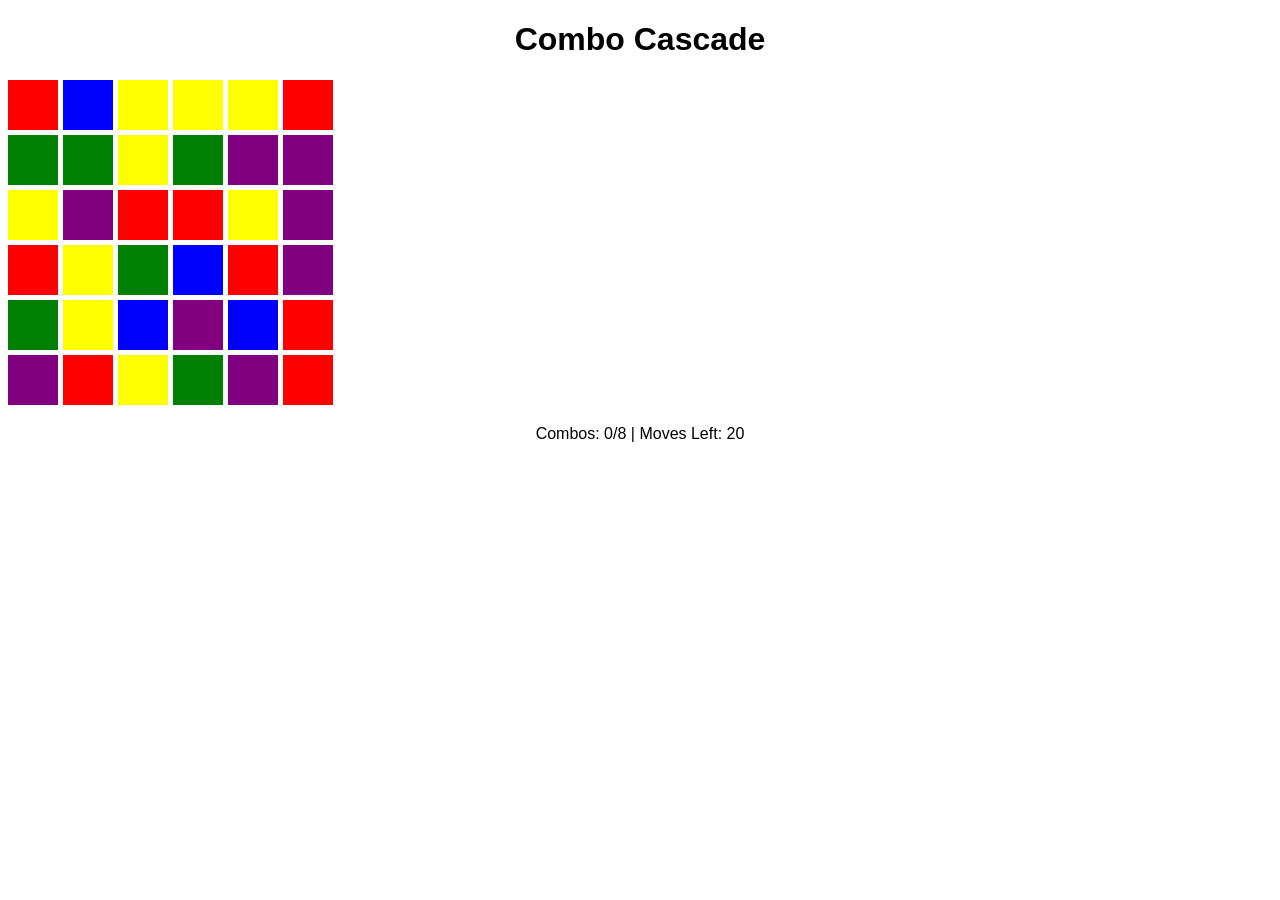
==== index.html @ 09f9480e "Error fix" ====
<!DOCTYPE html>
<html lang="en">
<head>
  <meta charset="UTF-8">
  <meta name="viewport" content="width=device-width, initial-scale=1.0">
  <title>Combo Cascade</title>
  <style>
    body { font-family: Arial, sans-serif; text-align: center; }
    #game-board { display: grid; grid-template-columns: repeat(6, 50px); gap: 5px; margin: 20px auto; }
    .tile { 
      width: 50px; 
      height: 50px; 
      background: lightblue; 
      display: flex; 
      align-items: center; 
      justify-content: center; 
      font-size: 18px; 
      cursor: pointer; 
      transition: transform 0.3s ease, background-color 0.3s ease, box-shadow 0.3s ease; 
    }
    .tile.match { background: lightgreen; }
    .tile:hover {
      border: 2px dashed gray;
      cursor: pointer;
    }
    .tile.selected {
      border: 2px solid black;
      box-shadow: 0 0 10px black;
    }
    .tile.clearing {
      animation: fadeOut 0.5s forwards;
    }
    @keyframes fadeOut {
      from {
        opacity: 1;
      }
      to {
        opacity: 0;
      }
    }
    .tile.dropping {
      animation: drop 0.5s ease-in;
    }
    @keyframes drop {
      from {
        transform: translateY(-50px);
      }
      to {
        transform: translateY(0);
      }
    }
  </style>
</head>
<body>
  <h1>Combo Cascade</h1>
  <div id="game-board"></div>
  <p id="status">Combos: 0/8 | Moves Left: 20</p>
  <script>
    const board = document.getElementById('game-board');
    const status = document.getElementById('status');
    const gridSize = 6;
    let combos = 0;
    let movesLeft = 20;
    let selectedTile = null;

    // Initialize the board
    const tiles = [];
    const colors = ['red', 'blue', 'green', 'yellow', 'purple'];

    function initBoard() {
      for (let i = 0; i < gridSize * gridSize; i++) {
        const tile = document.createElement('div');
        tile.className = 'tile';
        tile.dataset.color = colors[Math.floor(Math.random() * colors.length)];
        tile.style.backgroundColor = tile.dataset.color;
        tile.addEventListener('click', () => handleTileClick(i));
        board.appendChild(tile);
        tiles.push(tile);
      }
    }

    function handleTileClick(index) {
      const tile = tiles[index];

      if (!selectedTile) {
        // Select the first tile
        selectedTile = tile;
        tile.classList.add('selected'); // Add the selected class
      } else {
        // Attempt to swap with the second tile
        const selectedIndex = tiles.indexOf(selectedTile);
        if (areAdjacent(selectedIndex, index)) {
          swapTiles(selectedIndex, index);
        }
        selectedTile.classList.remove('selected'); // Remove the selected class
        selectedTile = null;
      }

      movesLeft--;
      status.textContent = `Combos: ${combos}/8 | Moves Left: ${movesLeft}`;
      if (movesLeft <= 0) {
        alert('Game Over! Try again.');
      }
    }

    function areAdjacent(index1, index2) {
      const row1 = Math.floor(index1 / gridSize);
      const col1 = index1 % gridSize;
      const row2 = Math.floor(index2 / gridSize);
      const col2 = index2 % gridSize;

      return (
        (row1 === row2 && Math.abs(col1 - col2) === 1) || // Same row, adjacent columns
        (col1 === col2 && Math.abs(row1 - row2) === 1)    // Same column, adjacent rows
      );
    }

    function swapTiles(index1, index2) {
      const tile1 = tiles[index1];
      const tile2 = tiles[index2];

      // Swap colors
      const tempColor = tile1.dataset.color;
      tile1.dataset.color = tile2.dataset.color;
      tile1.style.backgroundColor = tile2.dataset.color;
      tile2.dataset.color = tempColor;
      tile2.style.backgroundColor = tempColor;

      // Add a slight delay to allow the swap animation to complete
      setTimeout(() => checkMatches(), 300);
    }

    function checkMatches() {
      const matches = new Set();

      // Check rows for matches
      for (let row = 0; row < gridSize; row++) {
        for (let col = 0; col < gridSize - 2; col++) {
          const index = row * gridSize + col;
          if (
            tiles[index].dataset.color === tiles[index + 1].dataset.color &&
            tiles[index].dataset.color === tiles[index + 2].dataset.color
          ) {
            matches.add(index);
            matches.add(index + 1);
            matches.add(index + 2);
          }
        }
      }

      // Check columns for matches
      for (let col = 0; col < gridSize; col++) {
        for (let row = 0; row < gridSize - 2; row++) {
          const index = row * gridSize + col;
          if (
            tiles[index].dataset.color === tiles[index + gridSize].dataset.color &&
            tiles[index].dataset.color === tiles[index + 2 * gridSize].dataset.color
          ) {
            matches.add(index);
            matches.add(index + gridSize);
            matches.add(index + 2 * gridSize);
          }
        }
      }

      if (matches.size > 0) {
        clearMatches(matches);
      }
    }

    function clearMatches(matches) {
      matches.forEach(index => {
        const tile = tiles[index];
        tile.classList.add('clearing'); // Add clearing animation
        setTimeout(() => {
          tile.dataset.color = '';
          tile.style.backgroundColor = 'white';
          tile.classList.remove('clearing'); // Remove the class after animation
        }, 500); // Match the duration of the fadeOut animation
      });

      combos++;
      playComboSound(combos); // Play the sound for the current combo
      status.textContent = `Combos: ${combos}/8 | Moves Left: ${movesLeft}`;
      if (combos >= 8) {
        alert('You win!');
      }

      setTimeout(dropTiles, 500); // Wait for clearing animation to finish
    }

    function dropTiles() {
      for (let col = 0; col < gridSize; col++) {
        let emptySpots = 0;

        for (let row = gridSize - 1; row >= 0; row--) {
          const index = row * gridSize + col;
          if (tiles[index].dataset.color === '') {
            emptySpots++;
          } else if (emptySpots > 0) {
            const targetIndex = (row + emptySpots) * gridSize + col;
            tiles[targetIndex].dataset.color = tiles[index].dataset.color;
            tiles[targetIndex].style.backgroundColor = tiles[index].dataset.color;
            tiles[targetIndex].classList.add('dropping'); // Add dropping animation
            setTimeout(() => tiles[targetIndex].classList.remove('dropping'), 500);
            tiles[index].dataset.color = '';
            tiles[index].style.backgroundColor = 'white';
          }
        }

        // Fill empty spots at the top
        for (let row = 0; row < emptySpots; row++) {
          const index = row * gridSize + col;
          tiles[index].dataset.color = colors[Math.floor(Math.random() * colors.length)];
          tiles[index].style.backgroundColor = tiles[index].dataset.color;
          tiles[index].classList.add('dropping'); // Add dropping animation
          setTimeout(() => tiles[index].classList.remove('dropping'), 500);
        }
      }

      // Check for new matches after tiles drop
      setTimeout(checkMatches, 500); // Wait for dropping animation to finish
    }

    function playComboSound(combo) {
      const soundMap = {
        1: 'sounds/combo1.mp3',
        2: 'sounds/combo2.mp3',
        3: 'sounds/combo3.mp3',
        4: 'sounds/combo4.mp3',
        5: 'sounds/combo5.mp3',
        6: 'sounds/combo6.mp3',
        7: 'sounds/combo7.mp3',
        8: 'sounds/combo8.mp3'
      };

      const soundFile = soundMap[combo];
      if (soundFile) {
        const audio = new Audio(soundFile);
        audio.volume = 0.5; // Set volume to 50%
        audio.play();
      }
    }

    initBoard();
  </script>
</body>
</html>
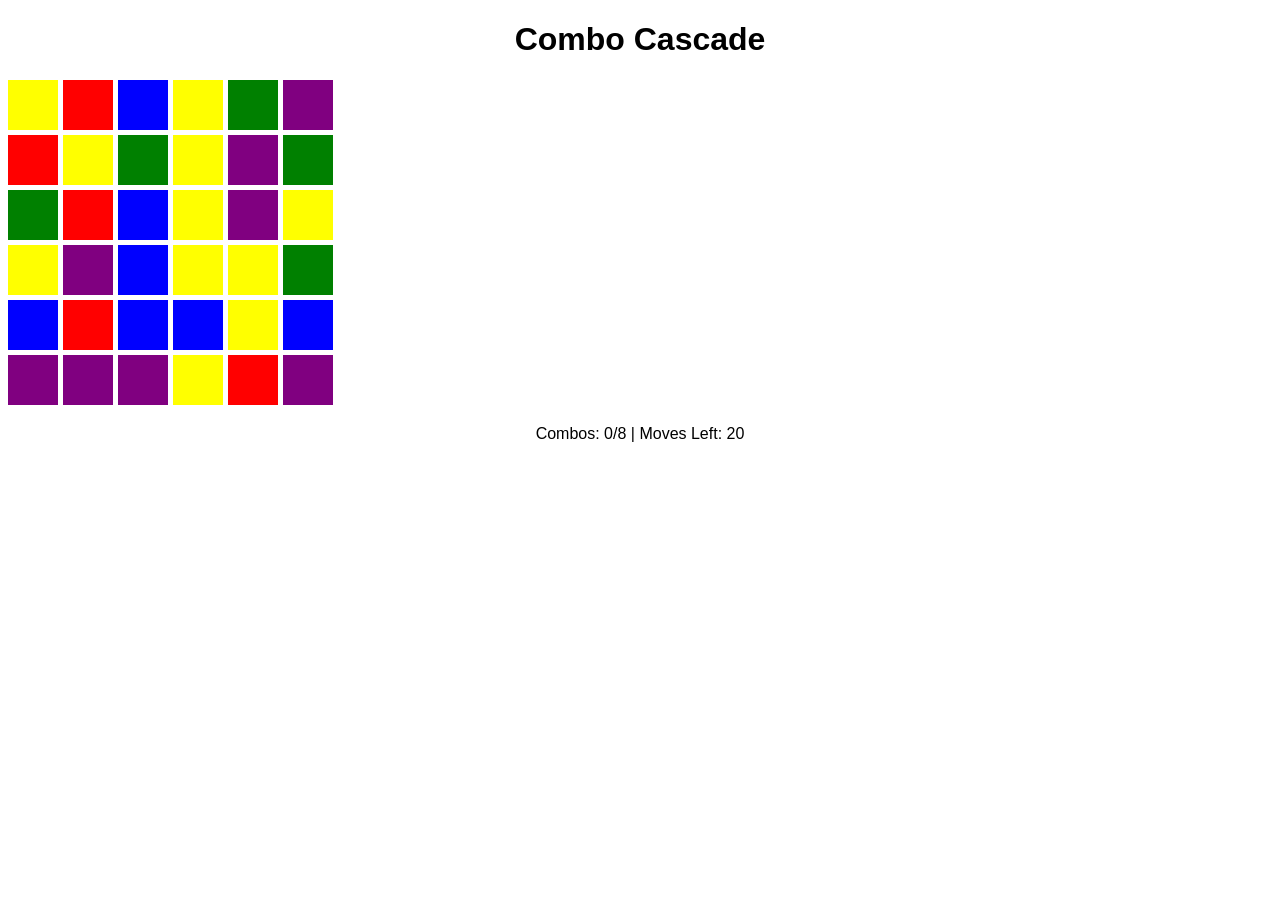
==== commit 2f0dc6de: "Changed fileformat in code for sounds." ====
--- a/index.html
+++ b/index.html
@@ -224,14 +224,14 @@
 
     function playComboSound(combo) {
       const soundMap = {
-        1: 'sounds/combo1.mp3',
-        2: 'sounds/combo2.mp3',
-        3: 'sounds/combo3.mp3',
-        4: 'sounds/combo4.mp3',
-        5: 'sounds/combo5.mp3',
-        6: 'sounds/combo6.mp3',
-        7: 'sounds/combo7.mp3',
-        8: 'sounds/combo8.mp3'
+        1: 'sounds/combo1.wav',
+        2: 'sounds/combo2.wav',
+        3: 'sounds/combo3.wav',
+        4: 'sounds/combo4.wav',
+        5: 'sounds/combo5.wav',
+        6: 'sounds/combo6.wav',
+        7: 'sounds/combo7.wav',
+        8: 'sounds/combo8.wav'
       };
 
       const soundFile = soundMap[combo];
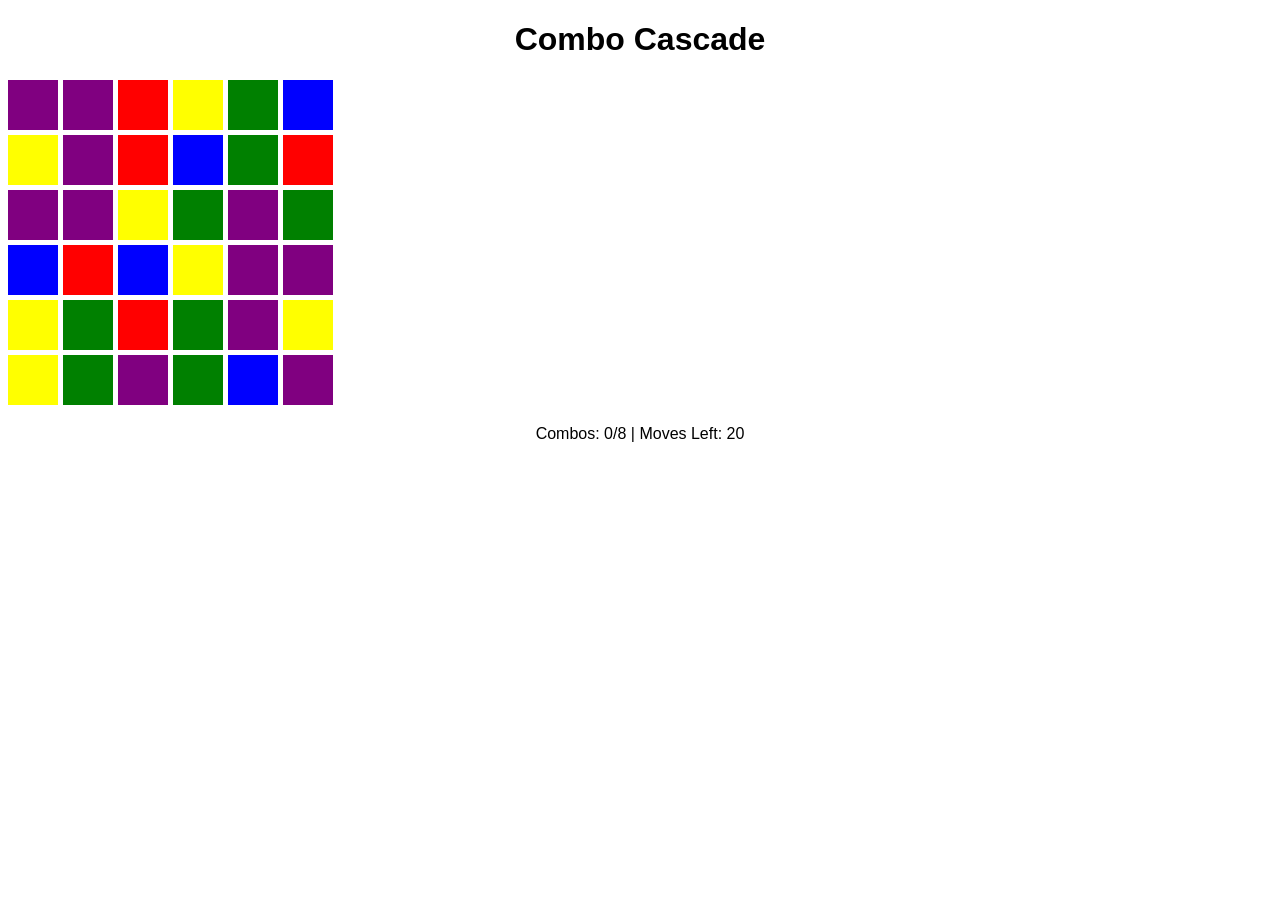
==== commit 3eb04130: "Better visuals and a restart button" ====
--- a/index.html
+++ b/index.html
@@ -49,12 +49,58 @@
         transform: translateY(0);
       }
     }
+    #win-overlay {
+      position: fixed;
+      top: 0;
+      left: 0;
+      width: 100%;
+      height: 100%;
+      background: rgba(0, 0, 0, 0.8);
+      display: flex;
+      justify-content: center;
+      align-items: center;
+      z-index: 1000;
+    }
+
+    #win-message {
+      background: white;
+      padding: 20px;
+      border-radius: 10px;
+      text-align: center;
+      box-shadow: 0 4px 10px rgba(0, 0, 0, 0.5);
+    }
+
+    #win-message h2 {
+      margin: 0 0 20px;
+      font-size: 24px;
+      color: #333;
+    }
+
+    #restart-button {
+      padding: 10px 20px;
+      font-size: 16px;
+      background: #4CAF50;
+      color: white;
+      border: none;
+      border-radius: 5px;
+      cursor: pointer;
+    }
+
+    #restart-button:hover {
+      background: #45a049;
+    }
   </style>
 </head>
 <body>
   <h1>Combo Cascade</h1>
   <div id="game-board"></div>
   <p id="status">Combos: 0/8 | Moves Left: 20</p>
+  <div id="win-overlay" style="display: none;">
+    <div id="win-message">
+      <h2>You Win!</h2>
+      <button id="restart-button">Play Again</button>
+    </div>
+  </div>
   <script>
     const board = document.getElementById('game-board');
     const status = document.getElementById('status');
@@ -183,7 +229,7 @@
       playComboSound(combos); // Play the sound for the current combo
       status.textContent = `Combos: ${combos}/8 | Moves Left: ${movesLeft}`;
       if (combos >= 8) {
-        alert('You win!');
+        showWinMessage(); // Show the win overlay
       }
 
       setTimeout(dropTiles, 500); // Wait for clearing animation to finish
@@ -242,6 +288,29 @@
       }
     }
 
+    function showWinMessage() {
+      const winOverlay = document.getElementById('win-overlay');
+      winOverlay.style.display = 'flex'; // Show the overlay
+
+      const restartButton = document.getElementById('restart-button');
+      restartButton.addEventListener('click', restartGame);
+    }
+
+    function restartGame() {
+      const winOverlay = document.getElementById('win-overlay');
+      winOverlay.style.display = 'none'; // Hide the overlay
+
+      // Reset game variables
+      combos = 0;
+      movesLeft = 20;
+      status.textContent = `Combos: ${combos}/8 | Moves Left: ${movesLeft}`;
+
+      // Clear and reinitialize the board
+      board.innerHTML = '';
+      tiles.length = 0; // Clear the tiles array
+      initBoard();
+    }
+
     initBoard();
   </script>
 </body>
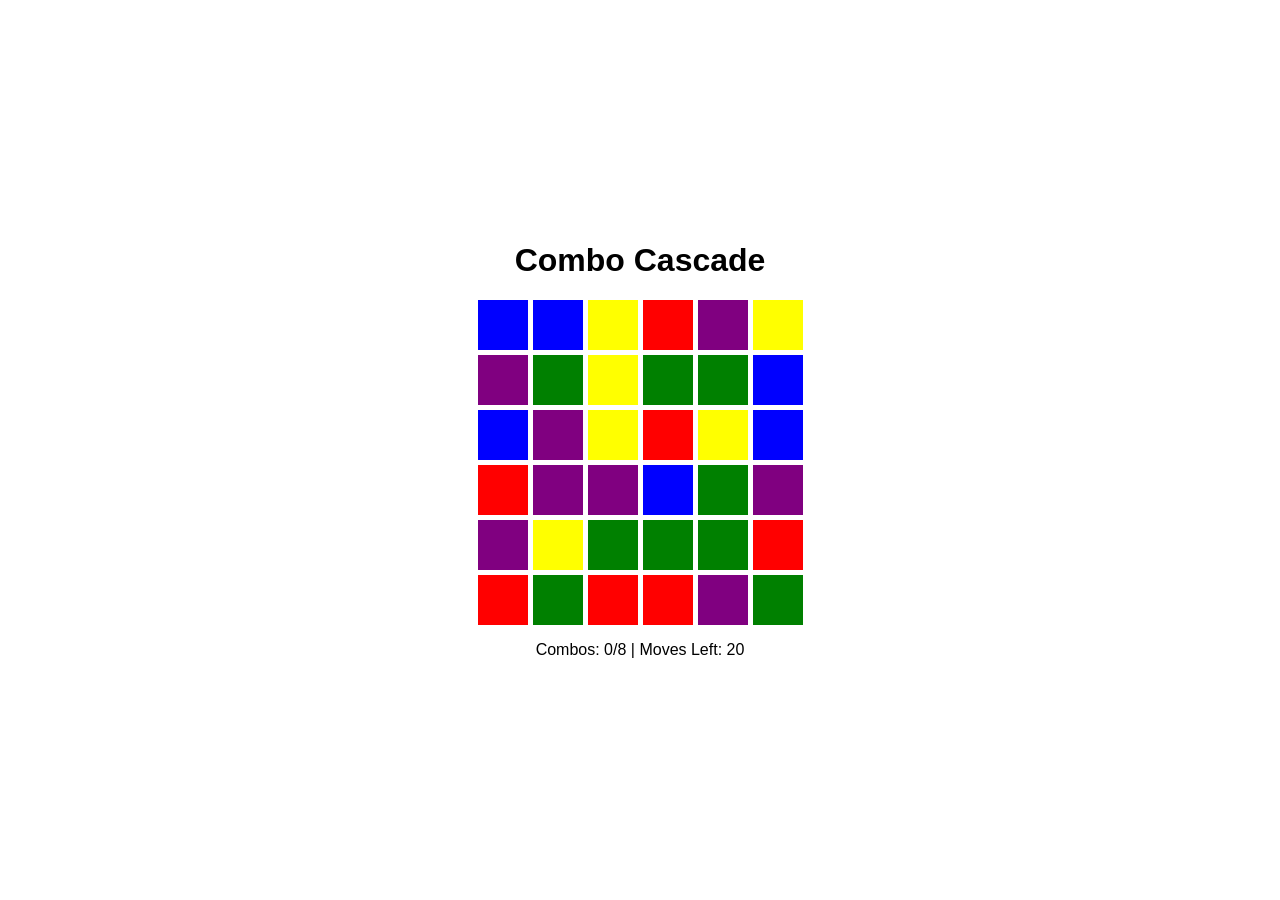
==== commit 652d7b7e: "Centered game board" ====
--- a/index.html
+++ b/index.html
@@ -5,8 +5,24 @@
   <meta name="viewport" content="width=device-width, initial-scale=1.0">
   <title>Combo Cascade</title>
   <style>
-    body { font-family: Arial, sans-serif; text-align: center; }
-    #game-board { display: grid; grid-template-columns: repeat(6, 50px); gap: 5px; margin: 20px auto; }
+    body {
+      font-family: Arial, sans-serif;
+      text-align: center;
+      margin: 0;
+      height: 100vh; /* Full viewport height */
+      display: flex;
+      justify-content: center; /* Center horizontally */
+      align-items: center; /* Center vertically */
+      flex-direction: column; /* Stack elements vertically */
+    }
+
+    #game-board {
+      display: grid;
+      grid-template-columns: repeat(6, 50px);
+      gap: 5px;
+      margin: 0; /* Remove any extra margin */
+    }
+
     .tile { 
       width: 50px; 
       height: 50px; 
@@ -88,6 +104,10 @@
 
     #restart-button:hover {
       background: #45a049;
+    }
+
+    #status {
+      margin-bottom: 20px;
     }
   </style>
 </head>
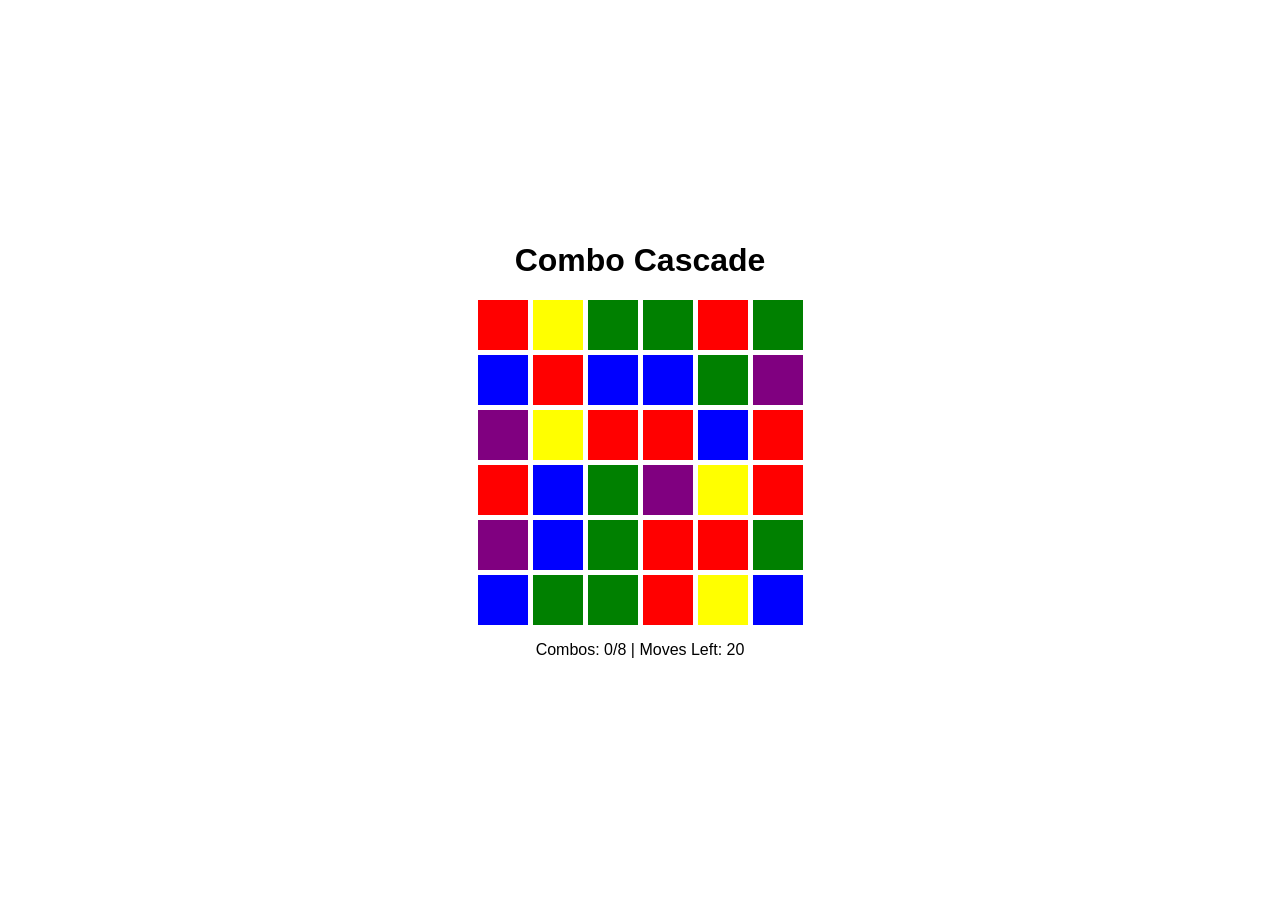
==== commit 7d3a7c67: "Moved code into correct files" ====
--- a/index.html
+++ b/index.html
@@ -4,112 +4,7 @@
   <meta charset="UTF-8">
   <meta name="viewport" content="width=device-width, initial-scale=1.0">
   <title>Combo Cascade</title>
-  <style>
-    body {
-      font-family: Arial, sans-serif;
-      text-align: center;
-      margin: 0;
-      height: 100vh; /* Full viewport height */
-      display: flex;
-      justify-content: center; /* Center horizontally */
-      align-items: center; /* Center vertically */
-      flex-direction: column; /* Stack elements vertically */
-    }
-
-    #game-board {
-      display: grid;
-      grid-template-columns: repeat(6, 50px);
-      gap: 5px;
-      margin: 0; /* Remove any extra margin */
-    }
-
-    .tile { 
-      width: 50px; 
-      height: 50px; 
-      background: lightblue; 
-      display: flex; 
-      align-items: center; 
-      justify-content: center; 
-      font-size: 18px; 
-      cursor: pointer; 
-      transition: transform 0.3s ease, background-color 0.3s ease, box-shadow 0.3s ease; 
-    }
-    .tile.match { background: lightgreen; }
-    .tile:hover {
-      border: 2px dashed gray;
-      cursor: pointer;
-    }
-    .tile.selected {
-      border: 2px solid black;
-      box-shadow: 0 0 10px black;
-    }
-    .tile.clearing {
-      animation: fadeOut 0.5s forwards;
-    }
-    @keyframes fadeOut {
-      from {
-        opacity: 1;
-      }
-      to {
-        opacity: 0;
-      }
-    }
-    .tile.dropping {
-      animation: drop 0.5s ease-in;
-    }
-    @keyframes drop {
-      from {
-        transform: translateY(-50px);
-      }
-      to {
-        transform: translateY(0);
-      }
-    }
-    #win-overlay {
-      position: fixed;
-      top: 0;
-      left: 0;
-      width: 100%;
-      height: 100%;
-      background: rgba(0, 0, 0, 0.8);
-      display: flex;
-      justify-content: center;
-      align-items: center;
-      z-index: 1000;
-    }
-
-    #win-message {
-      background: white;
-      padding: 20px;
-      border-radius: 10px;
-      text-align: center;
-      box-shadow: 0 4px 10px rgba(0, 0, 0, 0.5);
-    }
-
-    #win-message h2 {
-      margin: 0 0 20px;
-      font-size: 24px;
-      color: #333;
-    }
-
-    #restart-button {
-      padding: 10px 20px;
-      font-size: 16px;
-      background: #4CAF50;
-      color: white;
-      border: none;
-      border-radius: 5px;
-      cursor: pointer;
-    }
-
-    #restart-button:hover {
-      background: #45a049;
-    }
-
-    #status {
-      margin-bottom: 20px;
-    }
-  </style>
+  <link rel="stylesheet" href="style.css">
 </head>
 <body>
   <h1>Combo Cascade</h1>
@@ -121,217 +16,6 @@
       <button id="restart-button">Play Again</button>
     </div>
   </div>
-  <script>
-    const board = document.getElementById('game-board');
-    const status = document.getElementById('status');
-    const gridSize = 6;
-    let combos = 0;
-    let movesLeft = 20;
-    let selectedTile = null;
-
-    // Initialize the board
-    const tiles = [];
-    const colors = ['red', 'blue', 'green', 'yellow', 'purple'];
-
-    function initBoard() {
-      for (let i = 0; i < gridSize * gridSize; i++) {
-        const tile = document.createElement('div');
-        tile.className = 'tile';
-        tile.dataset.color = colors[Math.floor(Math.random() * colors.length)];
-        tile.style.backgroundColor = tile.dataset.color;
-        tile.addEventListener('click', () => handleTileClick(i));
-        board.appendChild(tile);
-        tiles.push(tile);
-      }
-    }
-
-    function handleTileClick(index) {
-      const tile = tiles[index];
-
-      if (!selectedTile) {
-        // Select the first tile
-        selectedTile = tile;
-        tile.classList.add('selected'); // Add the selected class
-      } else {
-        // Attempt to swap with the second tile
-        const selectedIndex = tiles.indexOf(selectedTile);
-        if (areAdjacent(selectedIndex, index)) {
-          swapTiles(selectedIndex, index);
-        }
-        selectedTile.classList.remove('selected'); // Remove the selected class
-        selectedTile = null;
-      }
-
-      movesLeft--;
-      status.textContent = `Combos: ${combos}/8 | Moves Left: ${movesLeft}`;
-      if (movesLeft <= 0) {
-        alert('Game Over! Try again.');
-      }
-    }
-
-    function areAdjacent(index1, index2) {
-      const row1 = Math.floor(index1 / gridSize);
-      const col1 = index1 % gridSize;
-      const row2 = Math.floor(index2 / gridSize);
-      const col2 = index2 % gridSize;
-
-      return (
-        (row1 === row2 && Math.abs(col1 - col2) === 1) || // Same row, adjacent columns
-        (col1 === col2 && Math.abs(row1 - row2) === 1)    // Same column, adjacent rows
-      );
-    }
-
-    function swapTiles(index1, index2) {
-      const tile1 = tiles[index1];
-      const tile2 = tiles[index2];
-
-      // Swap colors
-      const tempColor = tile1.dataset.color;
-      tile1.dataset.color = tile2.dataset.color;
-      tile1.style.backgroundColor = tile2.dataset.color;
-      tile2.dataset.color = tempColor;
-      tile2.style.backgroundColor = tempColor;
-
-      // Add a slight delay to allow the swap animation to complete
-      setTimeout(() => checkMatches(), 300);
-    }
-
-    function checkMatches() {
-      const matches = new Set();
-
-      // Check rows for matches
-      for (let row = 0; row < gridSize; row++) {
-        for (let col = 0; col < gridSize - 2; col++) {
-          const index = row * gridSize + col;
-          if (
-            tiles[index].dataset.color === tiles[index + 1].dataset.color &&
-            tiles[index].dataset.color === tiles[index + 2].dataset.color
-          ) {
-            matches.add(index);
-            matches.add(index + 1);
-            matches.add(index + 2);
-          }
-        }
-      }
-
-      // Check columns for matches
-      for (let col = 0; col < gridSize; col++) {
-        for (let row = 0; row < gridSize - 2; row++) {
-          const index = row * gridSize + col;
-          if (
-            tiles[index].dataset.color === tiles[index + gridSize].dataset.color &&
-            tiles[index].dataset.color === tiles[index + 2 * gridSize].dataset.color
-          ) {
-            matches.add(index);
-            matches.add(index + gridSize);
-            matches.add(index + 2 * gridSize);
-          }
-        }
-      }
-
-      if (matches.size > 0) {
-        clearMatches(matches);
-      }
-    }
-
-    function clearMatches(matches) {
-      matches.forEach(index => {
-        const tile = tiles[index];
-        tile.classList.add('clearing'); // Add clearing animation
-        setTimeout(() => {
-          tile.dataset.color = '';
-          tile.style.backgroundColor = 'white';
-          tile.classList.remove('clearing'); // Remove the class after animation
-        }, 500); // Match the duration of the fadeOut animation
-      });
-
-      combos++;
-      playComboSound(combos); // Play the sound for the current combo
-      status.textContent = `Combos: ${combos}/8 | Moves Left: ${movesLeft}`;
-      if (combos >= 8) {
-        showWinMessage(); // Show the win overlay
-      }
-
-      setTimeout(dropTiles, 500); // Wait for clearing animation to finish
-    }
-
-    function dropTiles() {
-      for (let col = 0; col < gridSize; col++) {
-        let emptySpots = 0;
-
-        for (let row = gridSize - 1; row >= 0; row--) {
-          const index = row * gridSize + col;
-          if (tiles[index].dataset.color === '') {
-            emptySpots++;
-          } else if (emptySpots > 0) {
-            const targetIndex = (row + emptySpots) * gridSize + col;
-            tiles[targetIndex].dataset.color = tiles[index].dataset.color;
-            tiles[targetIndex].style.backgroundColor = tiles[index].dataset.color;
-            tiles[targetIndex].classList.add('dropping'); // Add dropping animation
-            setTimeout(() => tiles[targetIndex].classList.remove('dropping'), 500);
-            tiles[index].dataset.color = '';
-            tiles[index].style.backgroundColor = 'white';
-          }
-        }
-
-        // Fill empty spots at the top
-        for (let row = 0; row < emptySpots; row++) {
-          const index = row * gridSize + col;
-          tiles[index].dataset.color = colors[Math.floor(Math.random() * colors.length)];
-          tiles[index].style.backgroundColor = tiles[index].dataset.color;
-          tiles[index].classList.add('dropping'); // Add dropping animation
-          setTimeout(() => tiles[index].classList.remove('dropping'), 500);
-        }
-      }
-
-      // Check for new matches after tiles drop
-      setTimeout(checkMatches, 500); // Wait for dropping animation to finish
-    }
-
-    function playComboSound(combo) {
-      const soundMap = {
-        1: 'sounds/combo1.wav',
-        2: 'sounds/combo2.wav',
-        3: 'sounds/combo3.wav',
-        4: 'sounds/combo4.wav',
-        5: 'sounds/combo5.wav',
-        6: 'sounds/combo6.wav',
-        7: 'sounds/combo7.wav',
-        8: 'sounds/combo8.wav'
-      };
-
-      const soundFile = soundMap[combo];
-      if (soundFile) {
-        const audio = new Audio(soundFile);
-        audio.volume = 0.5; // Set volume to 50%
-        audio.play();
-      }
-    }
-
-    function showWinMessage() {
-      const winOverlay = document.getElementById('win-overlay');
-      winOverlay.style.display = 'flex'; // Show the overlay
-
-      const restartButton = document.getElementById('restart-button');
-      restartButton.addEventListener('click', restartGame);
-    }
-
-    function restartGame() {
-      const winOverlay = document.getElementById('win-overlay');
-      winOverlay.style.display = 'none'; // Hide the overlay
-
-      // Reset game variables
-      combos = 0;
-      movesLeft = 20;
-      status.textContent = `Combos: ${combos}/8 | Moves Left: ${movesLeft}`;
-
-      // Clear and reinitialize the board
-      board.innerHTML = '';
-      tiles.length = 0; // Clear the tiles array
-      initBoard();
-    }
-
-    initBoard();
-  </script>
+  <script src="script.js"></script>
 </body>
 </html>
--- a/style.css
+++ b/style.css
@@ -0,0 +1,118 @@
+/* General body styling */
+body {
+    font-family: Arial, sans-serif;
+    text-align: center;
+    margin: 0;
+    height: 100vh; /* Full viewport height */
+    display: flex;
+    justify-content: center; /* Center horizontally */
+    align-items: center; /* Center vertically */
+    flex-direction: column; /* Stack elements vertically */
+  }
+  
+  /* Game board styling */
+  #game-board {
+    display: grid;
+    grid-template-columns: repeat(6, 50px);
+    gap: 5px;
+    margin: 0; /* Remove any extra margin */
+  }
+  
+  /* Tile styling */
+  .tile { 
+    width: 50px; 
+    height: 50px; 
+    background: lightblue; 
+    display: flex; 
+    align-items: center; 
+    justify-content: center; 
+    font-size: 18px; 
+    cursor: pointer; 
+    transition: transform 0.3s ease, background-color 0.3s ease, box-shadow 0.3s ease; 
+  }
+  
+  .tile.match { 
+    background: lightgreen; 
+  }
+  
+  .tile:hover {
+    border: 2px dashed gray;
+    cursor: pointer;
+  }
+  
+  .tile.selected {
+    border: 2px solid black;
+    box-shadow: 0 0 10px black;
+  }
+  
+  .tile.clearing {
+    animation: fadeOut 0.5s forwards;
+  }
+  
+  @keyframes fadeOut {
+    from {
+      opacity: 1;
+    }
+    to {
+      opacity: 0;
+    }
+  }
+  
+  .tile.dropping {
+    animation: drop 0.5s ease-in;
+  }
+  
+  @keyframes drop {
+    from {
+      transform: translateY(-50px);
+    }
+    to {
+      transform: translateY(0);
+    }
+  }
+  
+  /* Win overlay styling */
+  #win-overlay {
+    position: fixed;
+    top: 0;
+    left: 0;
+    width: 100%;
+    height: 100%;
+    background: rgba(0, 0, 0, 0.8);
+    display: flex;
+    justify-content: center;
+    align-items: center;
+    z-index: 1000;
+  }
+  
+  #win-message {
+    background: white;
+    padding: 20px;
+    border-radius: 10px;
+    text-align: center;
+    box-shadow: 0 4px 10px rgba(0, 0, 0, 0.5);
+  }
+  
+  #win-message h2 {
+    margin: 0 0 20px;
+    font-size: 24px;
+    color: #333;
+  }
+  
+  #restart-button {
+    padding: 10px 20px;
+    font-size: 16px;
+    background: #4CAF50;
+    color: white;
+    border: none;
+    border-radius: 5px;
+    cursor: pointer;
+  }
+  
+  #restart-button:hover {
+    background: #45a049;
+  }
+  
+  #status {
+    margin-bottom: 20px;
+  }
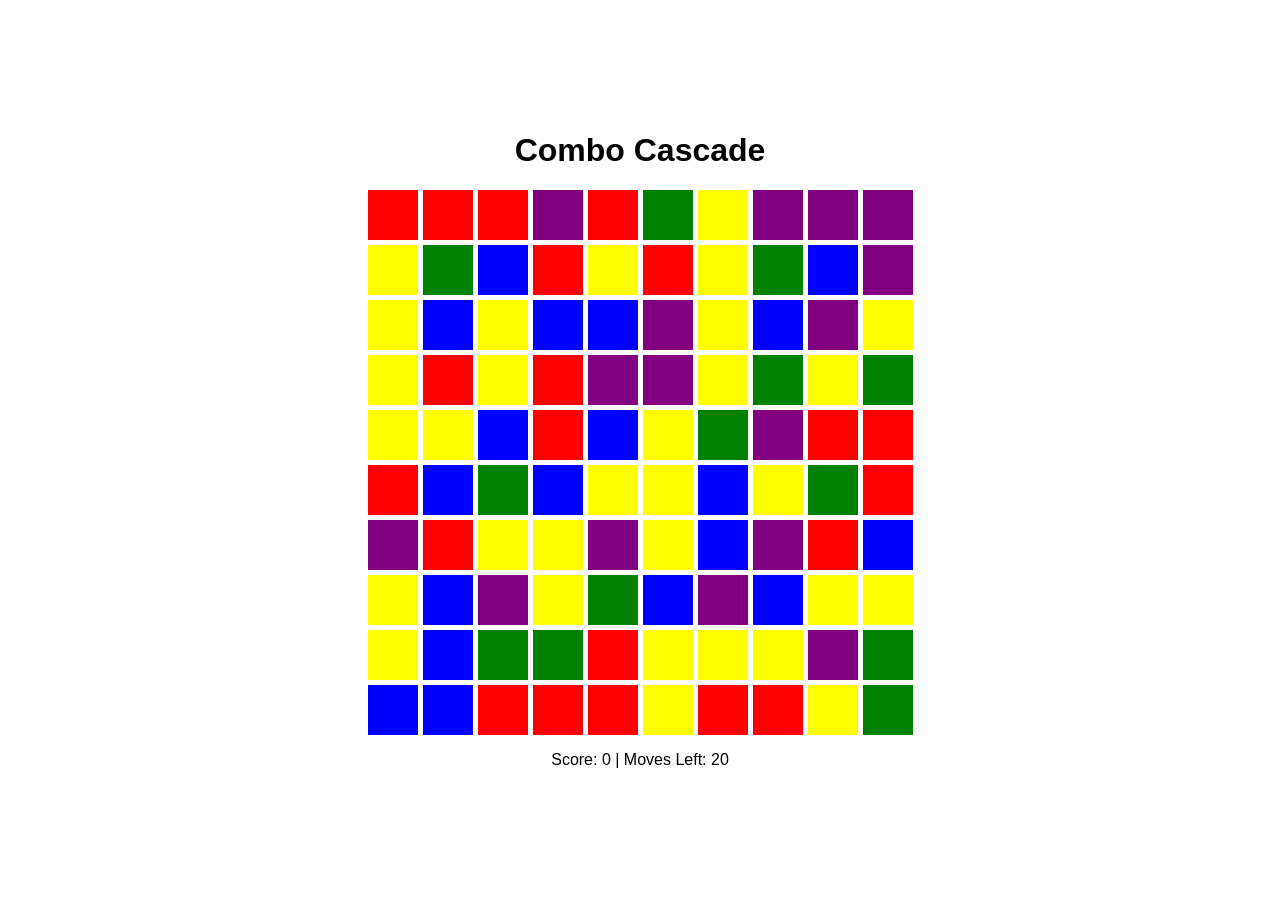
==== commit ec89bcc6: "Added messages to encourage more combos!" ====
--- a/index.html
+++ b/index.html
@@ -8,8 +8,9 @@
 </head>
 <body>
   <h1>Combo Cascade</h1>
+  <div id="combo-display" style="display: none;">x1</div>
   <div id="game-board"></div>
-  <p id="status">Combos: 0/8 | Moves Left: 20</p>
+  <p id="status">Score: 0 | Moves Left: 20</p>
   <div id="win-overlay" style="display: none;">
     <div id="win-message">
       <h2>You Win!</h2>
--- a/style.css
+++ b/style.css
@@ -13,8 +13,8 @@
   /* Game board styling */
   #game-board {
     display: grid;
-    grid-template-columns: repeat(6, 50px);
-    gap: 5px;
+    grid-template-columns: repeat(10, 50px); /* 10 columns */
+    gap: 5px; /* Space between tiles */
     margin: 0; /* Remove any extra margin */
   }
   
@@ -50,11 +50,13 @@
   }
   
   @keyframes fadeOut {
-    from {
+    0% {
       opacity: 1;
+      transform: translate(-50%, -50%);
     }
-    to {
+    100% {
       opacity: 0;
+      transform: translate(-50%, -60%);
     }
   }
   
@@ -115,4 +117,31 @@
   
   #status {
     margin-bottom: 20px;
+  }
+
+  #combo-display {
+    position: absolute;
+    top: 10%;
+    left: 50%;
+    transform: translateX(-50%);
+    font-size: 2rem;
+    font-weight: bold;
+    color: #ff5722;
+    background: rgba(255, 255, 255, 0.8);
+    padding: 10px 20px;
+    border-radius: 10px;
+    box-shadow: 0 4px 10px rgba(0, 0, 0, 0.3);
+    z-index: 1000;
+    animation: fadeOut 1s ease-in-out forwards;
+  }
+
+  @keyframes fadeOut {
+    0% {
+      opacity: 1;
+      transform: translate(-50%, -50%);
+    }
+    100% {
+      opacity: 0;
+      transform: translate(-50%, -60%);
+    }
   }
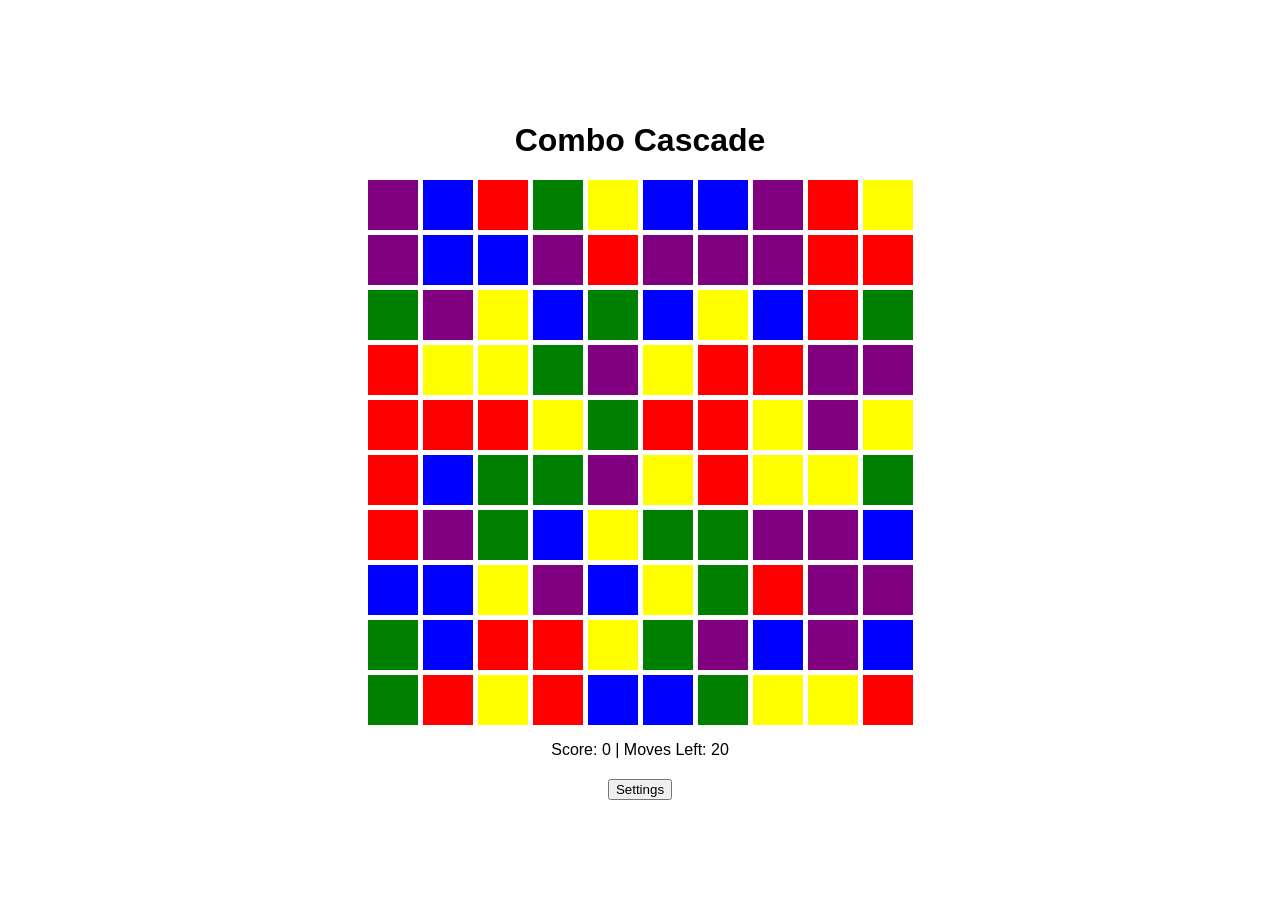
==== commit 5e73d67c: "Added settings" ====
--- a/index.html
+++ b/index.html
@@ -17,6 +17,23 @@
       <button id="restart-button">Play Again</button>
     </div>
   </div>
+
+  <button id="settings-button">Settings</button>
+
+  <div id="settings-modal" class="modal">
+    <div class="modal-content">
+      <h2>Settings</h2>
+      <label for="volume-slider">Volume:</label>
+      <input type="range" id="volume-slider" min="0" max="1" step="0.1" value="0.5">
+      <br>
+      <label for="target-score">Target Score:</label>
+      <input type="number" id="target-score" value="10000" min="1000" step="1000">
+      <br>
+      <button id="save-settings">Save</button>
+      <button id="close-settings">Close</button>
+    </div>
+  </div>
+
   <script src="script.js"></script>
 </body>
 </html>
--- a/style.css
+++ b/style.css
@@ -144,4 +144,25 @@
       opacity: 0;
       transform: translate(-50%, -60%);
     }
+  }
+
+  /* Modal styling */
+  .modal {
+    display: none;
+    position: fixed;
+    top: 0;
+    left: 0;
+    width: 100%;
+    height: 100%;
+    background-color: rgba(0, 0, 0, 0.5);
+    justify-content: center;
+    align-items: center;
+    z-index: 1000;
+  }
+
+  .modal-content {
+    background-color: white;
+    padding: 20px;
+    border-radius: 10px;
+    text-align: center;
   }
